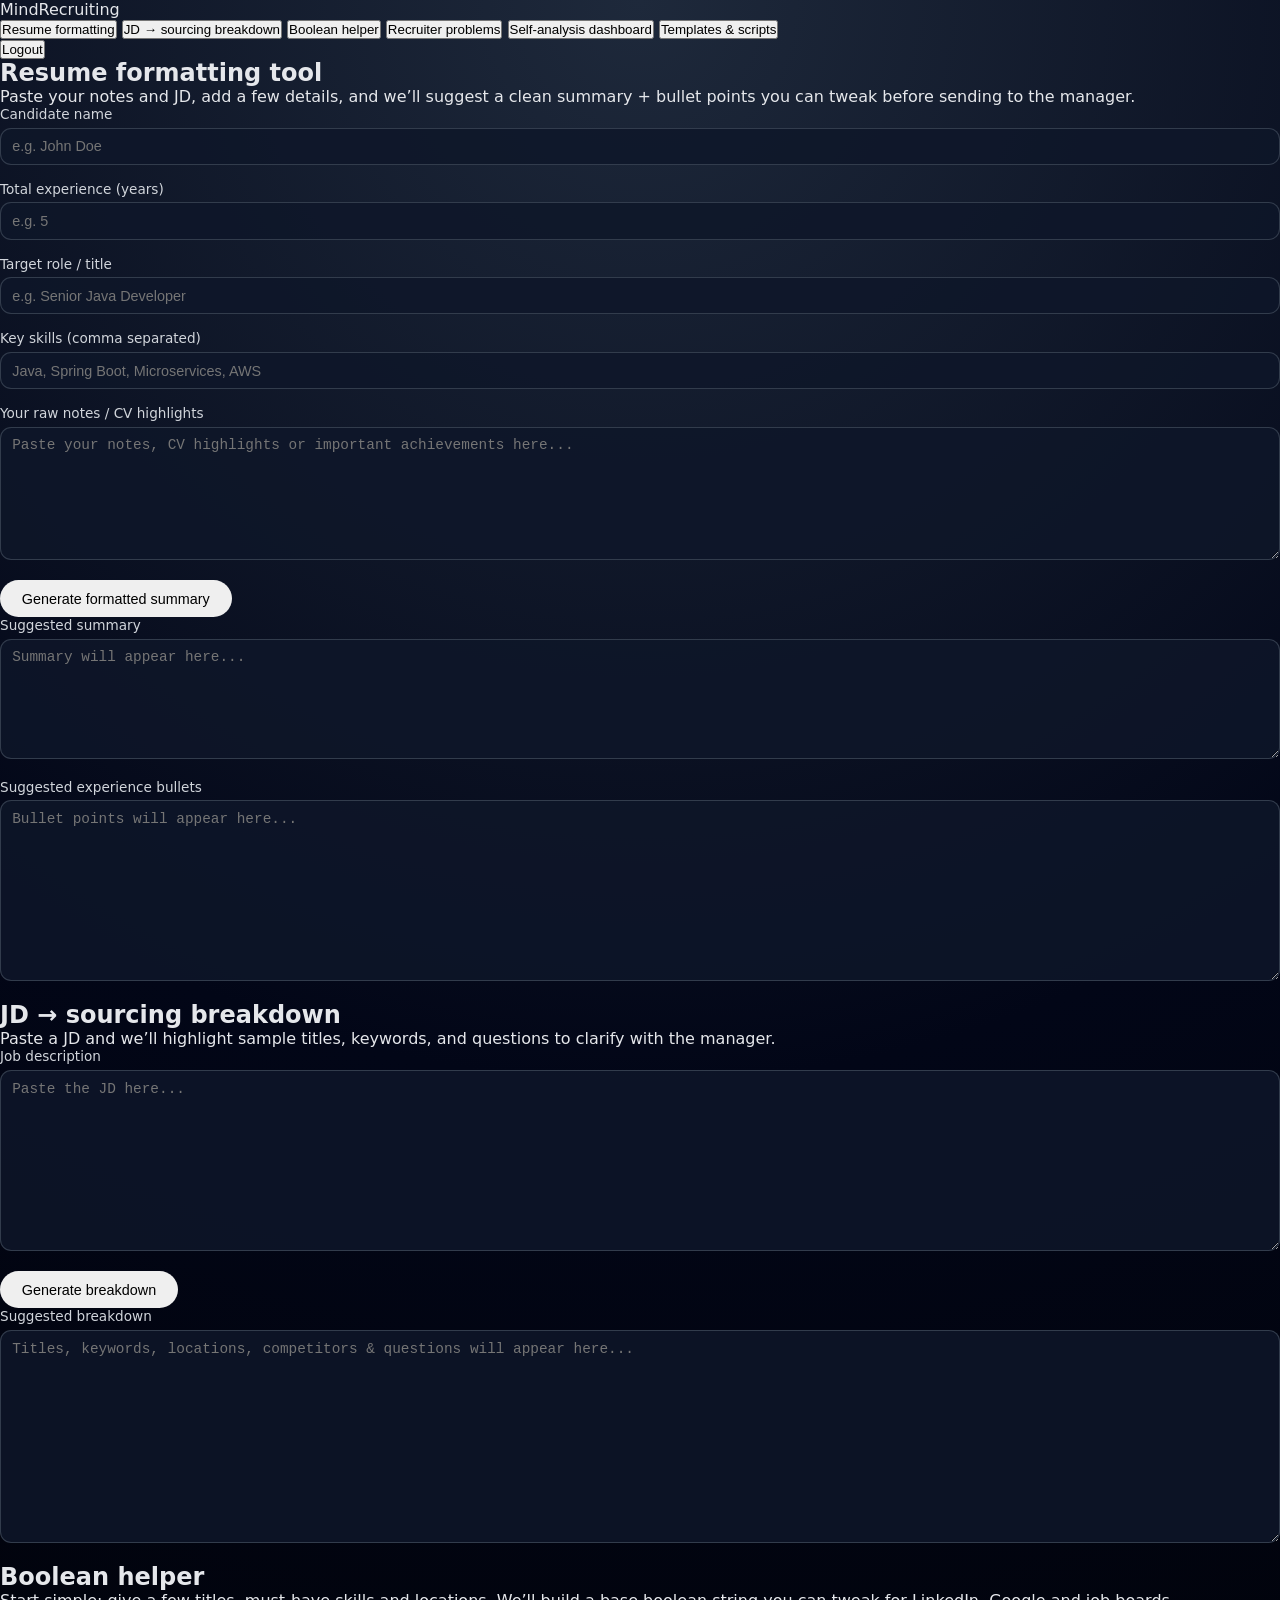
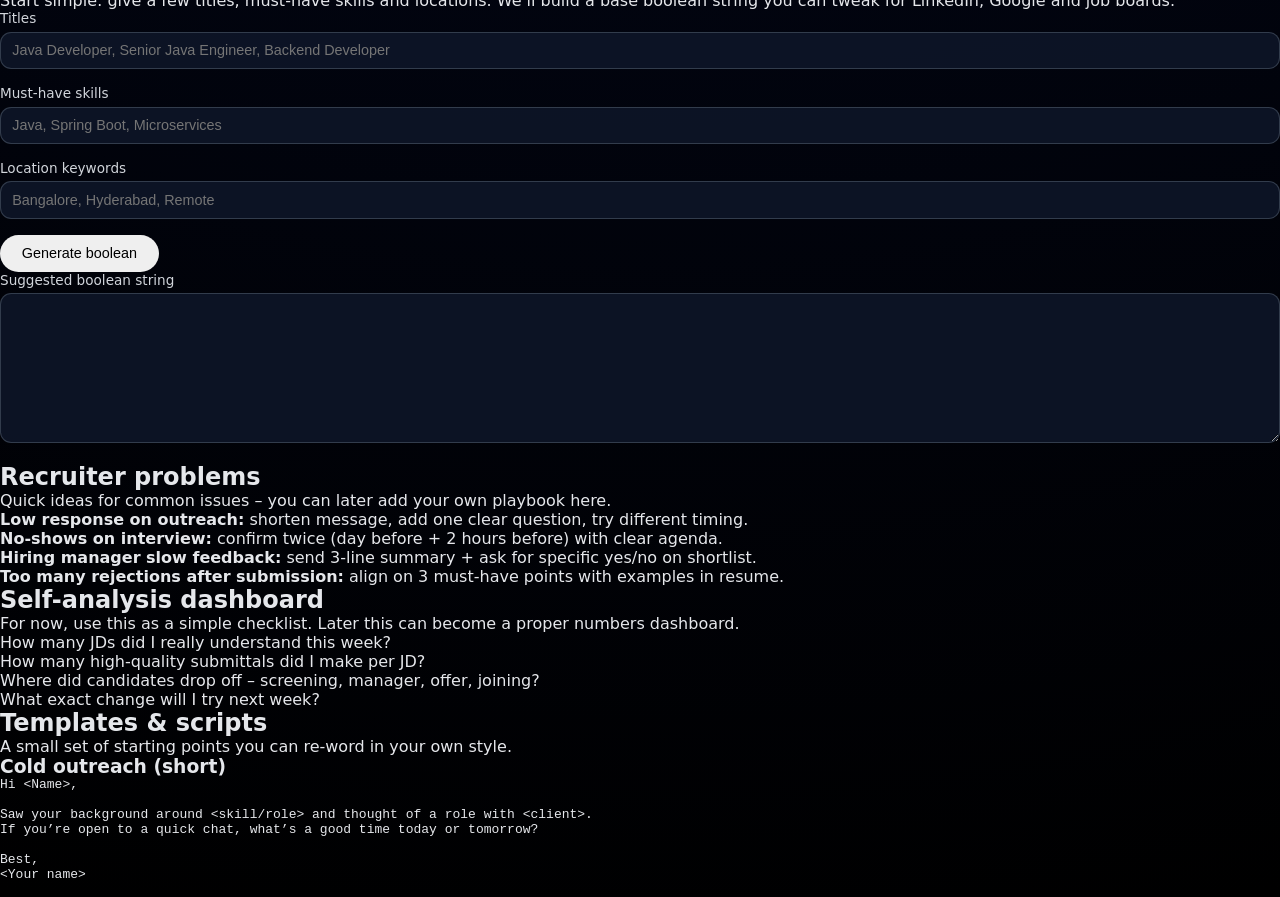
==== dashboard.html @ 0ee14d9c "Create dashboard.html" ====
<!DOCTYPE html>
<html lang="en">
<head>
  <meta charset="UTF-8" />
  <meta name="viewport" content="width=device-width, initial-scale=1.0" />
  <title>Dashboard – MindRecruiting</title>
  <link rel="stylesheet" href="style.css" />
</head>
<body class="page-light">
  <div class="layout">
    <!-- SIDEBAR -->
    <aside class="sidebar">
      <div class="sidebar-header">
        <div class="brand-small">MindRecruiting</div>
        <div class="user-email" id="sidebar-email"></div>
      </div>

      <nav class="sidebar-nav">
        <button class="sidebar-link active" data-panel="resume">Resume formatting</button>
        <button class="sidebar-link" data-panel="jd">JD → sourcing breakdown</button>
        <button class="sidebar-link" data-panel="boolean">Boolean helper</button>
        <button class="sidebar-link" data-panel="problems">Recruiter problems</button>
        <button class="sidebar-link" data-panel="self">Self-analysis dashboard</button>
        <button class="sidebar-link" data-panel="templates">Templates & scripts</button>
      </nav>

      <button class="btn-logout" onclick="logout()">Logout</button>
    </aside>

    <!-- MAIN CONTENT -->
    <main class="main-panel">
      <!-- RESUME PANEL -->
      <section class="panel active" id="panel-resume">
        <h1>Resume formatting tool</h1>
        <p class="panel-sub">
          Paste your notes and JD, add a few details, and we’ll suggest a clean summary
          + bullet points you can tweak before sending to the manager.
        </p>

        <div class="panel-grid">
          <div class="panel-column">
            <div class="field">
              <label for="res-candidate">Candidate name</label>
              <input type="text" id="res-candidate" placeholder="e.g. John Doe" />
            </div>

            <div class="field">
              <label for="res-experience">Total experience (years)</label>
              <input type="number" id="res-experience" placeholder="e.g. 5" min="0" />
            </div>

            <div class="field">
              <label for="res-role">Target role / title</label>
              <input type="text" id="res-role" placeholder="e.g. Senior Java Developer" />
            </div>

            <div class="field">
              <label for="res-skills">Key skills (comma separated)</label>
              <input type="text" id="res-skills" placeholder="Java, Spring Boot, Microservices, AWS" />
            </div>

            <div class="field">
              <label for="res-notes">Your raw notes / CV highlights</label>
              <textarea id="res-notes" rows="7"
                placeholder="Paste your notes, CV highlights or important achievements here..."></textarea>
            </div>

            <button class="btn btn-primary" onclick="generateResume()">Generate formatted summary</button>
          </div>

          <div class="panel-column">
            <div class="field">
              <label>Suggested summary</label>
              <textarea id="res-summary" rows="6" readonly
                placeholder="Summary will appear here..."></textarea>
            </div>

            <div class="field">
              <label>Suggested experience bullets</label>
              <textarea id="res-bullets" rows="10" readonly
                placeholder="Bullet points will appear here..."></textarea>
            </div>
          </div>
        </div>
      </section>

      <!-- JD PANEL -->
      <section class="panel" id="panel-jd">
        <h1>JD → sourcing breakdown</h1>
        <p class="panel-sub">
          Paste a JD and we’ll highlight sample titles, keywords, and questions to clarify with the manager.
        </p>

        <div class="panel-grid single">
          <div class="field">
            <label for="jd-input">Job description</label>
            <textarea id="jd-input" rows="10"
              placeholder="Paste the JD here..."></textarea>
          </div>
          <button class="btn btn-primary" onclick="generateJDBreakdown()">Generate breakdown</button>

          <div class="field">
            <label>Suggested breakdown</label>
            <textarea id="jd-output" rows="12" readonly
              placeholder="Titles, keywords, locations, competitors & questions will appear here..."></textarea>
          </div>
        </div>
      </section>

      <!-- BOOLEAN PANEL -->
      <section class="panel" id="panel-boolean">
        <h1>Boolean helper</h1>
        <p class="panel-sub">
          Start simple: give a few titles, must-have skills and locations. We’ll build a base boolean string
          you can tweak for LinkedIn, Google and job boards.
        </p>

        <div class="panel-grid single">
          <div class="field">
            <label for="bool-titles">Titles</label>
            <input id="bool-titles" placeholder="Java Developer, Senior Java Engineer, Backend Developer" />
          </div>
          <div class="field">
            <label for="bool-skills">Must-have skills</label>
            <input id="bool-skills" placeholder="Java, Spring Boot, Microservices" />
          </div>
          <div class="field">
            <label for="bool-location">Location keywords</label>
            <input id="bool-location" placeholder="Bangalore, Hyderabad, Remote" />
          </div>

          <button class="btn btn-primary" onclick="generateBoolean()">Generate boolean</button>

          <div class="field">
            <label>Suggested boolean string</label>
            <textarea id="bool-output" rows="8" readonly></textarea>
          </div>
        </div>
      </section>

      <!-- PROBLEMS PANEL -->
      <section class="panel" id="panel-problems">
        <h1>Recruiter problems</h1>
        <p class="panel-sub">
          Quick ideas for common issues – you can later add your own playbook here.
        </p>
        <ul class="problem-list">
          <li><strong>Low response on outreach:</strong> shorten message, add one clear question, try different timing.</li>
          <li><strong>No-shows on interview:</strong> confirm twice (day before + 2 hours before) with clear agenda.</li>
          <li><strong>Hiring manager slow feedback:</strong> send 3-line summary + ask for specific yes/no on shortlist.</li>
          <li><strong>Too many rejections after submission:</strong> align on 3 must-have points with examples in resume.</li>
        </ul>
      </section>

      <!-- SELF PANEL -->
      <section class="panel" id="panel-self">
        <h1>Self-analysis dashboard</h1>
        <p class="panel-sub">
          For now, use this as a simple checklist. Later this can become a proper numbers dashboard.
        </p>
        <ul class="checklist">
          <li>How many JDs did I really understand this week?</li>
          <li>How many high-quality submittals did I make per JD?</li>
          <li>Where did candidates drop off – screening, manager, offer, joining?</li>
          <li>What exact change will I try next week?</li>
        </ul>
      </section>

      <!-- TEMPLATES PANEL -->
      <section class="panel" id="panel-templates">
        <h1>Templates & scripts</h1>
        <p class="panel-sub">
          A small set of starting points you can re-word in your own style.
        </p>
        <div class="template-block">
          <h3>Cold outreach (short)</h3>
          <pre>
Hi &lt;Name&gt;,

Saw your background around &lt;skill/role&gt; and thought of a role with &lt;client&gt;.
If you’re open to a quick chat, what’s a good time today or tomorrow?

Best,
&lt;Your name&gt;
          </pre>
        </div>
      </section>
    </main>
  </div>

  <script src="script.js"></script>
</body>
</html>
---- style.css ----
* {
  margin: 0;
  padding: 0;
  box-sizing: border-box;
}

:root {
  --bg-dark: #020617;
  --primary: #38bdf8;
  --text-main: #e5e7eb;
  --text-soft: #9ca3af;
  --error: #f97373;
  --success: #4ade80;
  --shadow-soft: 0 22px 60px rgba(15, 23, 42, 0.8);
  --radius-lg: 1.25rem;
  --radius-xl: 1.75rem;
  --radius-pill: 999px;
  --transition-fast: 0.2s ease;
}

body {
  font-family: system-ui, -apple-system, BlinkMacSystemFont, "Segoe UI", sans-serif;
  color: var(--text-main);
  background: radial-gradient(circle at top, #1e293b 0, #020617 42%, #000 100%);
  min-height: 100vh;
}

/* NAVBAR */

.navbar {
  position: sticky;
  top: 0;
  z-index: 40;
  backdrop-filter: blur(16px);
  background: linear-gradient(to bottom, rgba(15, 23, 42, 0.9), rgba(15, 23, 42, 0.4));
  border-bottom: 1px solid rgba(31, 41, 55, 0.8);
}

.nav-inner {
  max-width: 1120px;
  margin: 0 auto;
  padding: 0.75rem 1.25rem;
  display: flex;
  align-items: center;
  justify-content: space-between;
}

.logo {
  font-weight: 700;
  letter-spacing: 0.06em;
  text-transform: uppercase;
  font-size: 0.9rem;
  color: #f9fafb;
}

.nav-links {
  display: flex;
  align-items: center;
  gap: 1.4rem;
  font-size: 0.9rem;
}

.nav-links a {
  color: var(--text-soft);
  text-decoration: none;
  position: relative;
}

.nav-links a::after {
  content: "";
  position: absolute;
  left: 0;
  bottom: -0.25rem;
  width: 0;
  height: 2px;
  border-radius: 999px;
  background: var(--primary);
  transition: width var(--transition-fast);
}

.nav-links a:hover {
  color: #e5e7eb;
}

.nav-links a:hover::after {
  width: 100%;
}

.nav-actions .nav-btn {
  font-size: 0.85rem;
}

/* HERO */

.hero {
  position: relative;
  min-height: 88vh;
  display: flex;
  align-items: center;
  padding: 2.5rem 1.25rem 3.5rem;
}

.hero-overlay {
  position: absolute;
  inset: 0;
  background:
    radial-gradient(circle at top left, rgba(56, 189, 248, 0.15), transparent 55%),
    radial-gradient(circle at top right, rgba(129, 140, 248, 0.12), transparent 55%),
    radial-gradient(circle at bottom, rgba(15, 23, 42, 0.9), #020617 80%);
  z-index: -2;
}

.hero-inner {
  max-width: 1120px;
  margin: 0 auto;
  display: grid;
  grid-template-columns: minmax(0, 1.35fr) minmax(0, 1fr);
  gap: 2.25rem;
  align-items: center;
}

.hero-text h1 {
  font-size: clamp(2rem, 4vw, 2.9rem);
  line-height: 1.12;
  margin-bottom: 1rem;
  color: #f9fafb;
}

.hero-sub {
  font-size: 1rem;
  color: var(--text-soft);
  max-width: 520px;
}

.hero-actions {
  margin-top: 1.8rem;
  display: flex;
  flex-wrap: wrap;
  gap: 0.85rem;
}

.hero-note {
  margin-top: 0.9rem;
  font-size: 0.9rem;
  color: #6b7280;
}

/* HERO CARD */

.hero-card {
  background: radial-gradient(circle at top left, rgba(56, 189, 248, 0.34), transparent 55%),
              radial-gradient(circle at bottom right, rgba(15, 23, 42, 0.9), #020617 70%);
  border-radius: var(--radius-xl);
  padding: 1.8rem 1.7rem 1.6rem;
  box-shadow: var(--shadow-soft);
  border: 1px solid rgba(148, 163, 184, 0.35);
  max-width: 420px;
  margin-left: auto;
}

.hero-card h2 {
  font-size: 1.2rem;
  margin-bottom: 0.35rem;
}

.hero-card-sub {
  font-size: 0.9rem;
  color: #e5e7eb;
  opacity: 0.8;
  margin-bottom: 1rem;
}

/* BUTTONS */

.btn {
  display: inline-flex;
  align-items: center;
  justify-content: center;
  padding: 0.6rem 1.3rem;
  border-radius: var(--radius-pill);
  border: 1px solid transparent;
  font-size: 0.9rem;
  font-weight: 500;
  cursor: pointer;
  text-decoration: none;
  transition: background var(--transition-fast), color var(--transition-fast), transform 0.08s ease, box-shadow 0.08s ease, border-color var(--transition-fast);
}

.btn.primary {
  background: var(--primary);
  color: #020617;
  box-shadow: 0 12px 30px rgba(56, 189, 248, 0.3);
}

.btn.primary:hover {
  background: #0ea5e9;
  transform: translateY(-1px);
  box-shadow: 0 18px 40px rgba(56, 189, 248, 0.45);
}

.btn.secondary {
  background: transparent;
  border-color: rgba(148, 163, 184, 0.6);
  color: #e5e7eb;
}

.btn.secondary:hover {
  background: rgba(15, 23, 42, 0.85);
}

.btn.full {
  width: 100%;
}

/* SECTIONS */

.section {
  padding: 3.5rem 1.5rem;
  background: radial-gradient(circle at top, rgba(15, 23, 42, 0.9), #020617 65%);
  border-top: 1px solid rgba(31, 41, 55, 0.75);
}

.section.alt {
  background: radial-gradient(circle at bottom, rgba(15, 23, 42, 0.96), #020617 70%);
}

.section-inner {
  max-width: 1120px;
  margin: 0 auto;
}

.section-inner.narrow {
  max-width: 720px;
}

.section h2 {
  font-size: 1.6rem;
  margin-bottom: 0.6rem;
}

.section-sub {
  font-size: 0.95rem;
  color: var(--text-soft);
  max-width: 640px;
  margin-bottom: 1.6rem;
}

/* GRID */

.grid-2 {
  display: grid;
  grid-template-columns: repeat(2, minmax(0, 1fr));
}

.grid-3 {
  display: grid;
  grid-template-columns: repeat(3, minmax(0, 1fr));
}

.gap {
  gap: 1.2rem;
}

/* FIELDS */

.field {
  margin-bottom: 1rem;
}

.field label {
  display: block;
  font-size: 0.85rem;
  color: #d1d5db;
  margin-bottom: 0.35rem;
}

.field input,
.field textarea {
  width: 100%;
  padding: 0.6rem 0.7rem;
  border-radius: 0.7rem;
  border: 1px solid rgba(55, 65, 81, 0.9);
  background: rgba(15, 23, 42, 0.85);
  color: #f9fafb;
  font-size: 0.9rem;
}

.field textarea {
  resize: vertical;
  min-height: 120px;
}

.field input:focus,
.field textarea:focus {
  outline: none;
  border-color: var(--primary);
  box-shadow: 0 0 0 1px rgba(56, 189, 248, 0.5);
}

.phone-input {
  display: flex;
  align-items: center;
  border-radius: 0.7rem;
  border: 1px solid rgba(55, 65, 81, 0.9);
  background: rgba(15, 23, 42, 0.85);
  overflow: hidden;
}

.phone-input .prefix {
  padding: 0.6rem 0.8rem;
  font-size: 0.85rem;
  color: var(--text-soft);
  border-right: 1px solid rgba(55, 65, 81, 0.9);
}

.phone-input input {
  border: none;
  border-radius: 0;
  background: transparent;
}

.optional {
  color: var(--text-soft);
  font-weight: 400;
  font-size: 0.75rem;
}

/* CARDS & TOOLS */

.card {
  background: rgba(15, 23, 42, 0.96);
  border-radius: var(--radius-lg);
  padding: 1.4rem 1.35rem 1.3rem;
  border: 1px solid rgba(31, 41, 55, 0.95);
  box-shadow: 0 14px 38px rgba(15, 23, 42, 0.7);
}

.card h3 {
  font-size: 1.05rem;
  margin-bottom: 0.35rem;
}

.card p {
  font-size: 0.9rem;
  color: var(--text-soft);
}

.tools-grid {
  margin-top: 1.4rem;
  margin-bottom: 0.75rem;
}

.tool-card {
  position: relative;
  overflow: hidden;
}

.tool-card::before {
  content: "";
  position: absolute;
  inset: 0;
  background: radial-gradient(circle at top, rgba(56, 189, 248, 0.1), transparent 55%);
  opacity: 0;
  transition: opacity var(--transition-fast);
}

.tool-card:hover::before {
  opacity: 1;
}

.tool-card:hover {
  border-color: rgba(56, 189, 248, 0.6);
}

.tools-lock-note {
  font-size: 0.9rem;
  color: var(--text-soft);
}

/* AUTH SECTIONS */

.auth-section {
  border-top: 1px solid rgba(31, 41, 55, 0.85);
}

.auth-section.alt {
  background: radial-gradient(circle at top, rgba(56, 189, 248, 0.05), #020617 70%);
}

.form-helper {
  font-size: 0.85rem;
  color: var(--text-soft);
  margin-top: 0.4rem;
}

.form-helper a {
  color: var(--primary);
  text-decoration: none;
}

.form-helper a:hover {
  text-decoration: underline;
}

.form-error {
  margin-top: 0.4rem;
  font-size: 0.85rem;
  color: var(--error);
}

.form-success {
  margin-top: 0.4rem;
  font-size: 0.85rem;
  color: var(--success);
}

/* CONTACT */

.contact .field textarea {
  min-height: 140px;
}

/* FOOTER */

.footer {
  border-top: 1px solid rgba(31, 41, 55, 0.85);
  padding: 1.2rem 1.5rem 1.5rem;
  text-align: center;
  font-size: 0.82rem;
  color: #6b7280;
  background: radial-gradient(circle at top, rgba(15, 23, 42, 0.9), #020617 70%);
}

/* RESPONSIVE */

@media (max-width: 900px) {
  .hero-inner {
    grid-template-columns: minmax(0, 1fr);
  }

  .hero-card {
    margin: 0;
    max-width: 100%;
  }
}

@media (max-width: 768px) {
  .nav-inner {
    flex-direction: column;
    align-items: flex-start;
    gap: 0.6rem;
  }

  .nav-links {
    gap: 0.9rem;
    font-size: 0.85rem;
  }

  .hero {
    padding-top: 2.2rem;
  }

  .section {
    padding: 2.8rem 1.25rem;
  }

  .grid-2,
  .grid-3 {
    grid-template-columns: 1fr;
  }
}
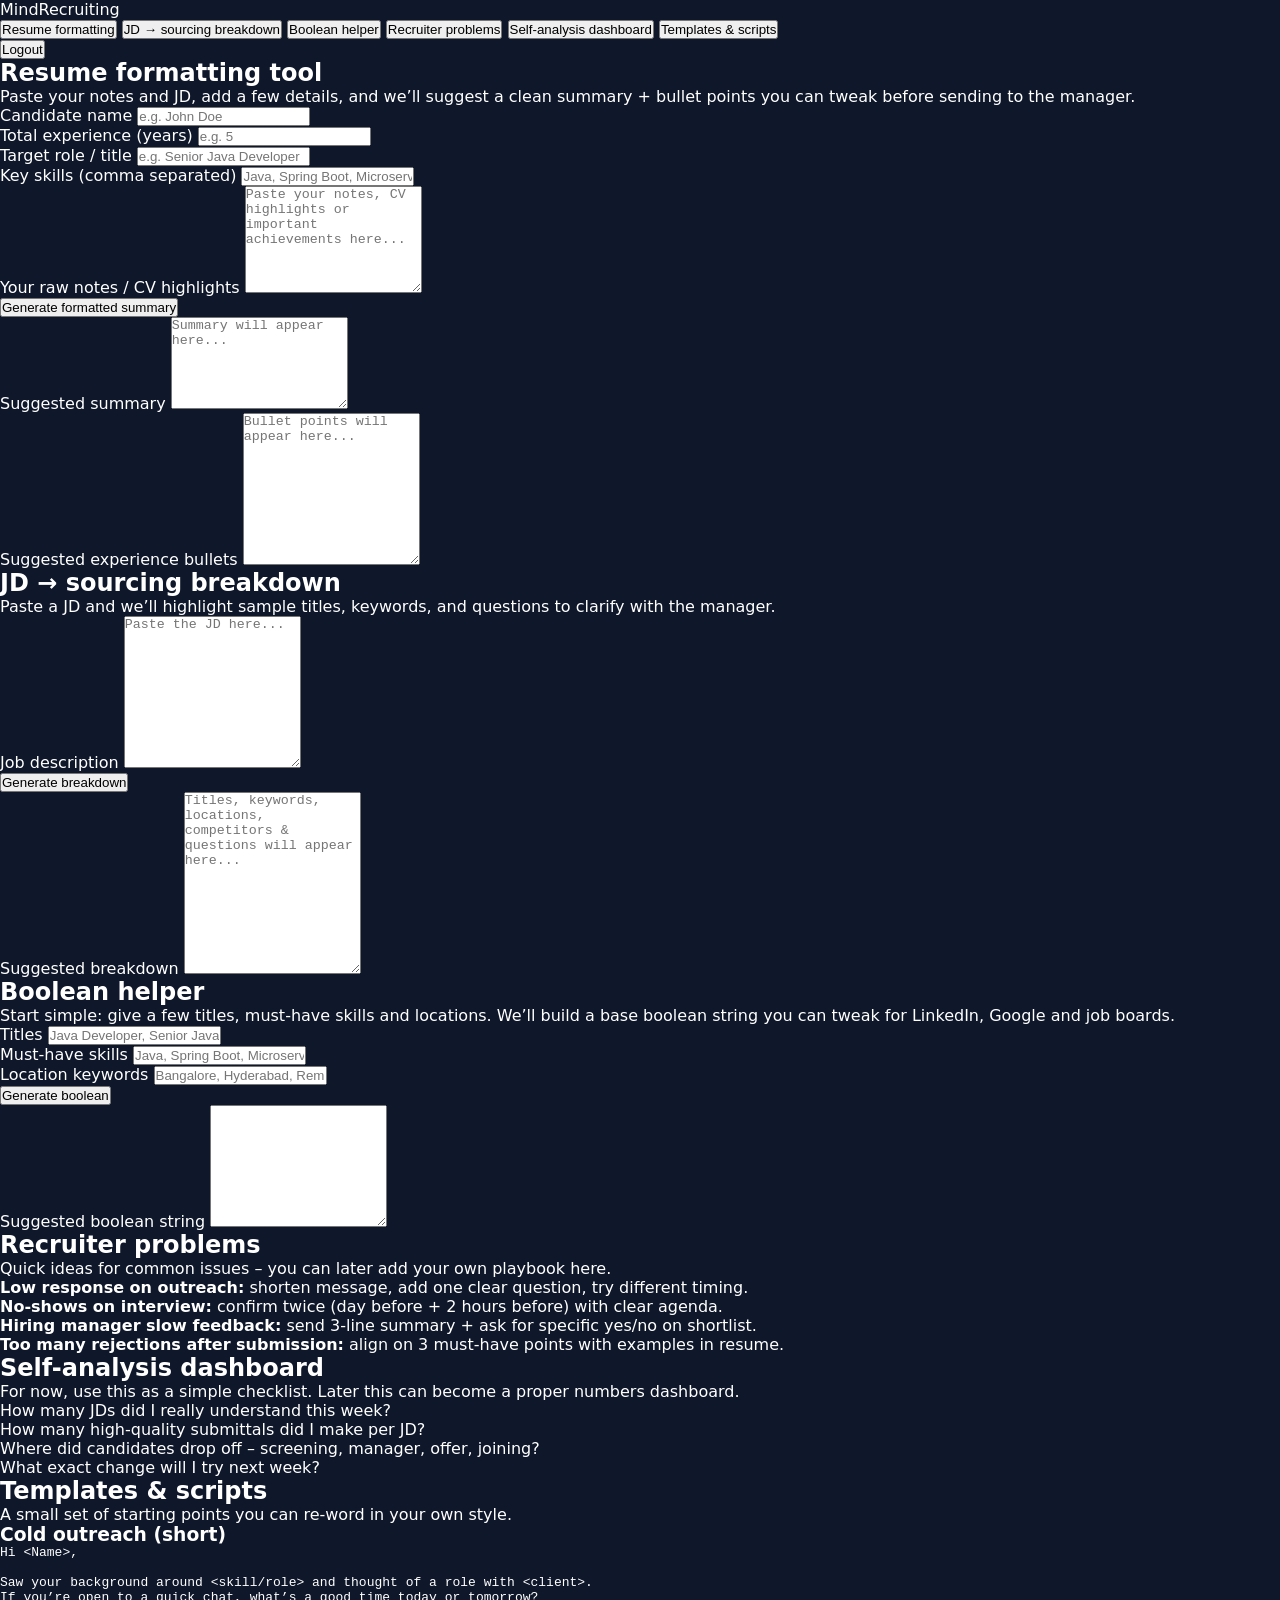
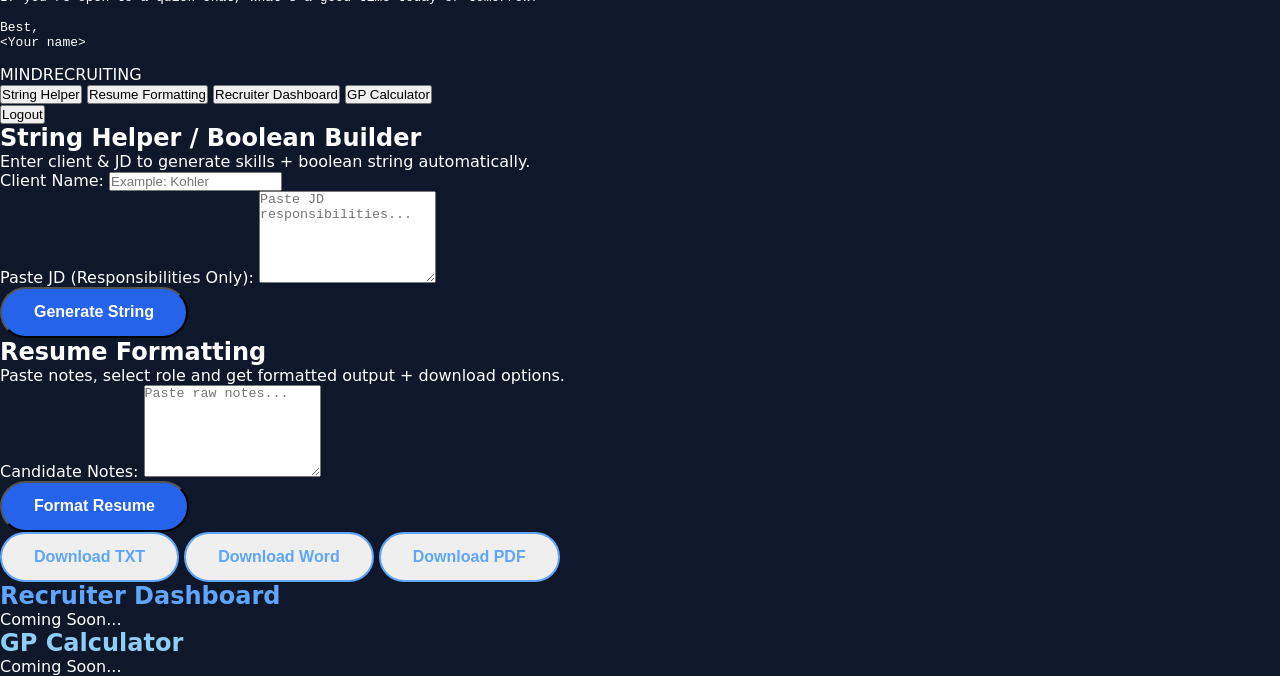
==== commit 6c22b643: "Update dashboard.html" ====
--- a/dashboard.html
+++ b/dashboard.html
@@ -191,3 +191,92 @@
   <script src="script.js"></script>
 </body>
 </html>
+<!DOCTYPE html>
+<html lang="en">
+<head>
+<meta charset="UTF-8" />
+<meta name="viewport" content="width=device-width, initial-scale=1.0" />
+<title>Dashboard – MindRecruiting</title>
+<link rel="stylesheet" href="style.css" />
+</head>
+
+<body class="page-dark">
+
+<div class="layout">
+
+  <!-- SIDEBAR -->
+  <aside class="sidebar-premium">
+    <div class="sidebar-title">MINDRECRUITING</div>
+
+    <nav class="sidebar-nav">
+      <button class="nav-btn active" data-target="bool">String Helper</button>
+      <button class="nav-btn" data-target="resume">Resume Formatting</button>
+      <button class="nav-btn" data-target="dashboard">Recruiter Dashboard</button>
+      <button class="nav-btn" data-target="gp">GP Calculator</button>
+    </nav>
+
+    <button class="logout-btn" onclick="logoutUser()">Logout</button>
+  </aside>
+
+  <!-- MAIN CONTENT AREA -->
+  <main class="main-panel">
+
+    <!-- BOOLEAN HELPER -->
+    <section id="bool" class="panel active glass-card">
+      <h1>String Helper / Boolean Builder</h1>
+      <p class="subtext">Enter client & JD to generate skills + boolean string automatically.</p>
+
+      <div class="form-block">
+        <label>Client Name:</label>
+        <input type="text" id="bool-client" placeholder="Example: Kohler">
+      </div>
+
+      <div class="form-block">
+        <label>Paste JD (Responsibilities Only):</label>
+        <textarea id="bool-jd" rows="6" placeholder="Paste JD responsibilities..."></textarea>
+      </div>
+
+      <button class="btn-primary-lg" onclick="generateBoolean()">Generate String</button>
+
+      <div id="bool-output" class="output-box"></div>
+    </section>
+
+    <!-- RESUME FORMATTING -->
+    <section id="resume" class="panel glass-card">
+      <h1>Resume Formatting</h1>
+      <p class="subtext">Paste notes, select role and get formatted output + download options.</p>
+
+      <div class="form-block">
+        <label>Candidate Notes:</label>
+        <textarea id="res-notes" rows="6" placeholder="Paste raw notes..."></textarea>
+      </div>
+
+      <button class="btn-primary-lg" onclick="formatResume()">Format Resume</button>
+
+      <div id="resume-output" class="output-box"></div>
+
+      <div class="download-box">
+        <button class="btn-outline-lg" onclick="downloadTXT()">Download TXT</button>
+        <button class="btn-outline-lg" onclick="downloadDOCX()">Download Word</button>
+        <button class="btn-outline-lg" onclick="downloadPDF()">Download PDF</button>
+      </div>
+    </section>
+
+    <!-- RECRUITER DASHBOARD -->
+    <section id="dashboard" class="panel glass-card center-box">
+      <h1 style="color:#60a5fa;">Recruiter Dashboard</h1>
+      <p class="coming-blink">Coming Soon...</p>
+    </section>
+
+    <!-- GP CALCULATOR -->
+    <section id="gp" class="panel glass-card center-box">
+      <h1 style="color:#90cdf4;">GP Calculator</h1>
+      <p class="coming-blink">Coming Soon...</p>
+    </section>
+
+  </main>
+</div>
+
+<script src="script.js"></script>
+</body>
+</html>
--- a/style.css
+++ b/style.css
@@ -1,471 +1,187 @@
+/* RESET */
 * {
   margin: 0;
   padding: 0;
   box-sizing: border-box;
 }
 
-:root {
-  --bg-dark: #020617;
-  --primary: #38bdf8;
-  --text-main: #e5e7eb;
-  --text-soft: #9ca3af;
-  --error: #f97373;
-  --success: #4ade80;
-  --shadow-soft: 0 22px 60px rgba(15, 23, 42, 0.8);
-  --radius-lg: 1.25rem;
-  --radius-xl: 1.75rem;
-  --radius-pill: 999px;
-  --transition-fast: 0.2s ease;
-}
-
-body {
+body, html {
   font-family: system-ui, -apple-system, BlinkMacSystemFont, "Segoe UI", sans-serif;
-  color: var(--text-main);
-  background: radial-gradient(circle at top, #1e293b 0, #020617 42%, #000 100%);
-  min-height: 100vh;
+  background: #0f172a;
+  color: #ffffff;
+  overflow-x: hidden;
 }
 
 /* NAVBAR */
-
-.navbar {
-  position: sticky;
+.nav-ai {
+  width: 100%;
+  padding: 1.2rem 0;
+  background: rgba(15, 23, 42, 0.7);
+  border-bottom: 1px solid rgba(255, 255, 255, 0.08);
+  backdrop-filter: blur(14px);
+  position: fixed;
   top: 0;
-  z-index: 40;
-  backdrop-filter: blur(16px);
-  background: linear-gradient(to bottom, rgba(15, 23, 42, 0.9), rgba(15, 23, 42, 0.4));
-  border-bottom: 1px solid rgba(31, 41, 55, 0.8);
+  z-index: 50;
 }
 
-.nav-inner {
-  max-width: 1120px;
+.nav-inner-ai {
+  max-width: 1150px;
   margin: 0 auto;
-  padding: 0.75rem 1.25rem;
+  padding: 0 1.5rem;
   display: flex;
+  justify-content: space-between;
   align-items: center;
-  justify-content: space-between;
 }
 
-.logo {
+.brand-ai {
+  font-size: 1rem;
   font-weight: 700;
-  letter-spacing: 0.06em;
+  letter-spacing: 0.12em;
   text-transform: uppercase;
-  font-size: 0.9rem;
-  color: #f9fafb;
+  color: #ffffff;
 }
 
-.nav-links {
+.nav-links-ai {
   display: flex;
-  align-items: center;
-  gap: 1.4rem;
-  font-size: 0.9rem;
+  gap: 1.8rem;
 }
 
-.nav-links a {
-  color: var(--text-soft);
+.nav-links-ai a {
+  color: #cbd5e1;
   text-decoration: none;
-  position: relative;
+  font-size: 0.95rem;
 }
 
-.nav-links a::after {
-  content: "";
-  position: absolute;
-  left: 0;
-  bottom: -0.25rem;
-  width: 0;
-  height: 2px;
-  border-radius: 999px;
-  background: var(--primary);
-  transition: width var(--transition-fast);
+.nav-links-ai a:hover {
+  color: #ffffff;
 }
 
-.nav-links a:hover {
-  color: #e5e7eb;
-}
-
-.nav-links a:hover::after {
-  width: 100%;
-}
-
-.nav-actions .nav-btn {
+.nav-actions-ai .small {
+  padding: 0.5rem 1.1rem;
   font-size: 0.85rem;
 }
 
-/* HERO */
-
-.hero {
-  position: relative;
-  min-height: 88vh;
-  display: flex;
-  align-items: center;
-  padding: 2.5rem 1.25rem 3.5rem;
-}
-
-.hero-overlay {
-  position: absolute;
-  inset: 0;
-  background:
-    radial-gradient(circle at top left, rgba(56, 189, 248, 0.15), transparent 55%),
-    radial-gradient(circle at top right, rgba(129, 140, 248, 0.12), transparent 55%),
-    radial-gradient(circle at bottom, rgba(15, 23, 42, 0.9), #020617 80%);
-  z-index: -2;
-}
-
-.hero-inner {
-  max-width: 1120px;
-  margin: 0 auto;
-  display: grid;
-  grid-template-columns: minmax(0, 1.35fr) minmax(0, 1fr);
-  gap: 2.25rem;
+/* BUTTONS */
+.btn-ai {
+  padding: 0.9rem 1.9rem;
+  border-radius: 999px;
+  font-size: 1rem;
+  text-decoration: none;
+  cursor: pointer;
+  transition: 0.25s ease;
+  display: inline-flex;
   align-items: center;
 }
 
-.hero-text h1 {
-  font-size: clamp(2rem, 4vw, 2.9rem);
-  line-height: 1.12;
+.primary-ai {
+  background: #2563eb;
+  color: #ffffff;
+  box-shadow: 0 0 18px rgba(37, 99, 235, 0.6);
+}
+
+.primary-ai:hover {
+  background: #1e40af;
+  box-shadow: 0 0 25px rgba(37, 99, 235, 1);
+}
+
+.btn-primary-lg {
+  background: #2563eb;
+  padding: 0.9rem 2rem;
+  border-radius: 999px;
+  color: white;
+  font-size: 1rem;
+  text-decoration: none;
+  font-weight: 600;
+  margin-right: 1rem;
+}
+
+.btn-primary-lg:hover {
+  background: #1e40af;
+}
+
+.btn-outline-lg {
+  padding: 0.9rem 2rem;
+  border-radius: 999px;
+  border: 2px solid #60a5fa;
+  color: #60a5fa;
+  font-size: 1rem;
+  text-decoration: none;
+  font-weight: 600;
+}
+
+.btn-outline-lg:hover {
+  background: rgba(255, 255, 255, 0.15);
+}
+
+/* HERO SECTION */
+.hero {
+  display: flex;
+  justify-content: space-between;
+  align-items: center;
+  padding: 7rem 3rem 4rem;
+  max-width: 1200px;
+  margin: 0 auto;
+  min-height: 100vh;
+  background: radial-gradient(circle at top left, #0f172a, #020617 70%);
+}
+
+.hero-content {
+  max-width: 520px;
+  animation: fadeInLeft 1.2s ease-out;
+}
+
+.hero h1 {
+  font-size: 3.5rem;
+  line-height: 1.2;
+  font-weight: 700;
   margin-bottom: 1rem;
-  color: #f9fafb;
+  text-shadow: 0 0 25px rgba(0, 123, 255, 0.4);
 }
 
 .hero-sub {
-  font-size: 1rem;
-  color: var(--text-soft);
-  max-width: 520px;
+  font-size: 1.15rem;
+  color: #d1d5db;
+  margin-bottom: 1.2rem;
 }
 
-.hero-actions {
-  margin-top: 1.8rem;
-  display: flex;
-  flex-wrap: wrap;
-  gap: 0.85rem;
+.hero-tagline {
+  font-size: 1.2rem;
+  color: #60a5fa;
+  font-weight: 600;
+  margin-bottom: 2rem;
 }
 
-.hero-note {
-  margin-top: 0.9rem;
-  font-size: 0.9rem;
-  color: #6b7280;
+/* HERO IMAGE */
+.hero-image img {
+  width: 450px;
+  border-radius: 1rem;
+  object-fit: cover;
+  animation: float 5s ease-in-out infinite;
+  box-shadow: 0 25px 50px rgba(0, 0, 0, 0.45);
 }
 
-/* HERO CARD */
-
-.hero-card {
-  background: radial-gradient(circle at top left, rgba(56, 189, 248, 0.34), transparent 55%),
-              radial-gradient(circle at bottom right, rgba(15, 23, 42, 0.9), #020617 70%);
-  border-radius: var(--radius-xl);
-  padding: 1.8rem 1.7rem 1.6rem;
-  box-shadow: var(--shadow-soft);
-  border: 1px solid rgba(148, 163, 184, 0.35);
-  max-width: 420px;
-  margin-left: auto;
+/* FLOAT EFFECT */
+@keyframes float {
+  0% { transform: translateY(0px); }
+  50% { transform: translateY(-14px); }
+  100% { transform: translateY(0px); }
 }
 
-.hero-card h2 {
-  font-size: 1.2rem;
-  margin-bottom: 0.35rem;
-}
-
-.hero-card-sub {
-  font-size: 0.9rem;
-  color: #e5e7eb;
-  opacity: 0.8;
-  margin-bottom: 1rem;
-}
-
-/* BUTTONS */
-
-.btn {
-  display: inline-flex;
-  align-items: center;
-  justify-content: center;
-  padding: 0.6rem 1.3rem;
-  border-radius: var(--radius-pill);
-  border: 1px solid transparent;
-  font-size: 0.9rem;
-  font-weight: 500;
-  cursor: pointer;
-  text-decoration: none;
-  transition: background var(--transition-fast), color var(--transition-fast), transform 0.08s ease, box-shadow 0.08s ease, border-color var(--transition-fast);
-}
-
-.btn.primary {
-  background: var(--primary);
-  color: #020617;
-  box-shadow: 0 12px 30px rgba(56, 189, 248, 0.3);
-}
-
-.btn.primary:hover {
-  background: #0ea5e9;
-  transform: translateY(-1px);
-  box-shadow: 0 18px 40px rgba(56, 189, 248, 0.45);
-}
-
-.btn.secondary {
-  background: transparent;
-  border-color: rgba(148, 163, 184, 0.6);
-  color: #e5e7eb;
-}
-
-.btn.secondary:hover {
-  background: rgba(15, 23, 42, 0.85);
-}
-
-.btn.full {
-  width: 100%;
-}
-
-/* SECTIONS */
-
-.section {
-  padding: 3.5rem 1.5rem;
-  background: radial-gradient(circle at top, rgba(15, 23, 42, 0.9), #020617 65%);
-  border-top: 1px solid rgba(31, 41, 55, 0.75);
-}
-
-.section.alt {
-  background: radial-gradient(circle at bottom, rgba(15, 23, 42, 0.96), #020617 70%);
-}
-
-.section-inner {
-  max-width: 1120px;
-  margin: 0 auto;
-}
-
-.section-inner.narrow {
-  max-width: 720px;
-}
-
-.section h2 {
-  font-size: 1.6rem;
-  margin-bottom: 0.6rem;
-}
-
-.section-sub {
-  font-size: 0.95rem;
-  color: var(--text-soft);
-  max-width: 640px;
-  margin-bottom: 1.6rem;
-}
-
-/* GRID */
-
-.grid-2 {
-  display: grid;
-  grid-template-columns: repeat(2, minmax(0, 1fr));
-}
-
-.grid-3 {
-  display: grid;
-  grid-template-columns: repeat(3, minmax(0, 1fr));
-}
-
-.gap {
-  gap: 1.2rem;
-}
-
-/* FIELDS */
-
-.field {
-  margin-bottom: 1rem;
-}
-
-.field label {
-  display: block;
-  font-size: 0.85rem;
-  color: #d1d5db;
-  margin-bottom: 0.35rem;
-}
-
-.field input,
-.field textarea {
-  width: 100%;
-  padding: 0.6rem 0.7rem;
-  border-radius: 0.7rem;
-  border: 1px solid rgba(55, 65, 81, 0.9);
-  background: rgba(15, 23, 42, 0.85);
-  color: #f9fafb;
-  font-size: 0.9rem;
-}
-
-.field textarea {
-  resize: vertical;
-  min-height: 120px;
-}
-
-.field input:focus,
-.field textarea:focus {
-  outline: none;
-  border-color: var(--primary);
-  box-shadow: 0 0 0 1px rgba(56, 189, 248, 0.5);
-}
-
-.phone-input {
-  display: flex;
-  align-items: center;
-  border-radius: 0.7rem;
-  border: 1px solid rgba(55, 65, 81, 0.9);
-  background: rgba(15, 23, 42, 0.85);
-  overflow: hidden;
-}
-
-.phone-input .prefix {
-  padding: 0.6rem 0.8rem;
-  font-size: 0.85rem;
-  color: var(--text-soft);
-  border-right: 1px solid rgba(55, 65, 81, 0.9);
-}
-
-.phone-input input {
-  border: none;
-  border-radius: 0;
-  background: transparent;
-}
-
-.optional {
-  color: var(--text-soft);
-  font-weight: 400;
-  font-size: 0.75rem;
-}
-
-/* CARDS & TOOLS */
-
-.card {
-  background: rgba(15, 23, 42, 0.96);
-  border-radius: var(--radius-lg);
-  padding: 1.4rem 1.35rem 1.3rem;
-  border: 1px solid rgba(31, 41, 55, 0.95);
-  box-shadow: 0 14px 38px rgba(15, 23, 42, 0.7);
-}
-
-.card h3 {
-  font-size: 1.05rem;
-  margin-bottom: 0.35rem;
-}
-
-.card p {
-  font-size: 0.9rem;
-  color: var(--text-soft);
-}
-
-.tools-grid {
-  margin-top: 1.4rem;
-  margin-bottom: 0.75rem;
-}
-
-.tool-card {
-  position: relative;
-  overflow: hidden;
-}
-
-.tool-card::before {
-  content: "";
-  position: absolute;
-  inset: 0;
-  background: radial-gradient(circle at top, rgba(56, 189, 248, 0.1), transparent 55%);
-  opacity: 0;
-  transition: opacity var(--transition-fast);
-}
-
-.tool-card:hover::before {
-  opacity: 1;
-}
-
-.tool-card:hover {
-  border-color: rgba(56, 189, 248, 0.6);
-}
-
-.tools-lock-note {
-  font-size: 0.9rem;
-  color: var(--text-soft);
-}
-
-/* AUTH SECTIONS */
-
-.auth-section {
-  border-top: 1px solid rgba(31, 41, 55, 0.85);
-}
-
-.auth-section.alt {
-  background: radial-gradient(circle at top, rgba(56, 189, 248, 0.05), #020617 70%);
-}
-
-.form-helper {
-  font-size: 0.85rem;
-  color: var(--text-soft);
-  margin-top: 0.4rem;
-}
-
-.form-helper a {
-  color: var(--primary);
-  text-decoration: none;
-}
-
-.form-helper a:hover {
-  text-decoration: underline;
-}
-
-.form-error {
-  margin-top: 0.4rem;
-  font-size: 0.85rem;
-  color: var(--error);
-}
-
-.form-success {
-  margin-top: 0.4rem;
-  font-size: 0.85rem;
-  color: var(--success);
-}
-
-/* CONTACT */
-
-.contact .field textarea {
-  min-height: 140px;
-}
-
-/* FOOTER */
-
-.footer {
-  border-top: 1px solid rgba(31, 41, 55, 0.85);
-  padding: 1.2rem 1.5rem 1.5rem;
-  text-align: center;
-  font-size: 0.82rem;
-  color: #6b7280;
-  background: radial-gradient(circle at top, rgba(15, 23, 42, 0.9), #020617 70%);
+/* FADE IN EFFECT */
+@keyframes fadeInLeft {
+  from { opacity: 0; transform: translateX(-30px); }
+  to { opacity: 1; transform: translateX(0); }
 }
 
 /* RESPONSIVE */
-
 @media (max-width: 900px) {
-  .hero-inner {
-    grid-template-columns: minmax(0, 1fr);
+  .hero {
+    flex-direction: column;
+    text-align: center;
+    padding-top: 8rem;
   }
-
-  .hero-card {
-    margin: 0;
-    max-width: 100%;
+  .hero-image img {
+    margin-top: 2rem;
+    width: 300px;
   }
 }
-
-@media (max-width: 768px) {
-  .nav-inner {
-    flex-direction: column;
-    align-items: flex-start;
-    gap: 0.6rem;
-  }
-
-  .nav-links {
-    gap: 0.9rem;
-    font-size: 0.85rem;
-  }
-
-  .hero {
-    padding-top: 2.2rem;
-  }
-
-  .section {
-    padding: 2.8rem 1.25rem;
-  }
-
-  .grid-2,
-  .grid-3 {
-    grid-template-columns: 1fr;
-  }
-}
--- a/style.css
+++ b/style.css
@@ -1,471 +1,187 @@
+/* RESET */
 * {
   margin: 0;
   padding: 0;
   box-sizing: border-box;
 }
 
-:root {
-  --bg-dark: #020617;
-  --primary: #38bdf8;
-  --text-main: #e5e7eb;
-  --text-soft: #9ca3af;
-  --error: #f97373;
-  --success: #4ade80;
-  --shadow-soft: 0 22px 60px rgba(15, 23, 42, 0.8);
-  --radius-lg: 1.25rem;
-  --radius-xl: 1.75rem;
-  --radius-pill: 999px;
-  --transition-fast: 0.2s ease;
-}
-
-body {
+body, html {
   font-family: system-ui, -apple-system, BlinkMacSystemFont, "Segoe UI", sans-serif;
-  color: var(--text-main);
-  background: radial-gradient(circle at top, #1e293b 0, #020617 42%, #000 100%);
-  min-height: 100vh;
+  background: #0f172a;
+  color: #ffffff;
+  overflow-x: hidden;
 }
 
 /* NAVBAR */
-
-.navbar {
-  position: sticky;
+.nav-ai {
+  width: 100%;
+  padding: 1.2rem 0;
+  background: rgba(15, 23, 42, 0.7);
+  border-bottom: 1px solid rgba(255, 255, 255, 0.08);
+  backdrop-filter: blur(14px);
+  position: fixed;
   top: 0;
-  z-index: 40;
-  backdrop-filter: blur(16px);
-  background: linear-gradient(to bottom, rgba(15, 23, 42, 0.9), rgba(15, 23, 42, 0.4));
-  border-bottom: 1px solid rgba(31, 41, 55, 0.8);
+  z-index: 50;
 }
 
-.nav-inner {
-  max-width: 1120px;
+.nav-inner-ai {
+  max-width: 1150px;
   margin: 0 auto;
-  padding: 0.75rem 1.25rem;
+  padding: 0 1.5rem;
   display: flex;
+  justify-content: space-between;
   align-items: center;
-  justify-content: space-between;
 }
 
-.logo {
+.brand-ai {
+  font-size: 1rem;
   font-weight: 700;
-  letter-spacing: 0.06em;
+  letter-spacing: 0.12em;
   text-transform: uppercase;
-  font-size: 0.9rem;
-  color: #f9fafb;
+  color: #ffffff;
 }
 
-.nav-links {
+.nav-links-ai {
   display: flex;
-  align-items: center;
-  gap: 1.4rem;
-  font-size: 0.9rem;
+  gap: 1.8rem;
 }
 
-.nav-links a {
-  color: var(--text-soft);
+.nav-links-ai a {
+  color: #cbd5e1;
   text-decoration: none;
-  position: relative;
+  font-size: 0.95rem;
 }
 
-.nav-links a::after {
-  content: "";
-  position: absolute;
-  left: 0;
-  bottom: -0.25rem;
-  width: 0;
-  height: 2px;
-  border-radius: 999px;
-  background: var(--primary);
-  transition: width var(--transition-fast);
+.nav-links-ai a:hover {
+  color: #ffffff;
 }
 
-.nav-links a:hover {
-  color: #e5e7eb;
-}
-
-.nav-links a:hover::after {
-  width: 100%;
-}
-
-.nav-actions .nav-btn {
+.nav-actions-ai .small {
+  padding: 0.5rem 1.1rem;
   font-size: 0.85rem;
 }
 
-/* HERO */
-
-.hero {
-  position: relative;
-  min-height: 88vh;
-  display: flex;
-  align-items: center;
-  padding: 2.5rem 1.25rem 3.5rem;
-}
-
-.hero-overlay {
-  position: absolute;
-  inset: 0;
-  background:
-    radial-gradient(circle at top left, rgba(56, 189, 248, 0.15), transparent 55%),
-    radial-gradient(circle at top right, rgba(129, 140, 248, 0.12), transparent 55%),
-    radial-gradient(circle at bottom, rgba(15, 23, 42, 0.9), #020617 80%);
-  z-index: -2;
-}
-
-.hero-inner {
-  max-width: 1120px;
-  margin: 0 auto;
-  display: grid;
-  grid-template-columns: minmax(0, 1.35fr) minmax(0, 1fr);
-  gap: 2.25rem;
+/* BUTTONS */
+.btn-ai {
+  padding: 0.9rem 1.9rem;
+  border-radius: 999px;
+  font-size: 1rem;
+  text-decoration: none;
+  cursor: pointer;
+  transition: 0.25s ease;
+  display: inline-flex;
   align-items: center;
 }
 
-.hero-text h1 {
-  font-size: clamp(2rem, 4vw, 2.9rem);
-  line-height: 1.12;
+.primary-ai {
+  background: #2563eb;
+  color: #ffffff;
+  box-shadow: 0 0 18px rgba(37, 99, 235, 0.6);
+}
+
+.primary-ai:hover {
+  background: #1e40af;
+  box-shadow: 0 0 25px rgba(37, 99, 235, 1);
+}
+
+.btn-primary-lg {
+  background: #2563eb;
+  padding: 0.9rem 2rem;
+  border-radius: 999px;
+  color: white;
+  font-size: 1rem;
+  text-decoration: none;
+  font-weight: 600;
+  margin-right: 1rem;
+}
+
+.btn-primary-lg:hover {
+  background: #1e40af;
+}
+
+.btn-outline-lg {
+  padding: 0.9rem 2rem;
+  border-radius: 999px;
+  border: 2px solid #60a5fa;
+  color: #60a5fa;
+  font-size: 1rem;
+  text-decoration: none;
+  font-weight: 600;
+}
+
+.btn-outline-lg:hover {
+  background: rgba(255, 255, 255, 0.15);
+}
+
+/* HERO SECTION */
+.hero {
+  display: flex;
+  justify-content: space-between;
+  align-items: center;
+  padding: 7rem 3rem 4rem;
+  max-width: 1200px;
+  margin: 0 auto;
+  min-height: 100vh;
+  background: radial-gradient(circle at top left, #0f172a, #020617 70%);
+}
+
+.hero-content {
+  max-width: 520px;
+  animation: fadeInLeft 1.2s ease-out;
+}
+
+.hero h1 {
+  font-size: 3.5rem;
+  line-height: 1.2;
+  font-weight: 700;
   margin-bottom: 1rem;
-  color: #f9fafb;
+  text-shadow: 0 0 25px rgba(0, 123, 255, 0.4);
 }
 
 .hero-sub {
-  font-size: 1rem;
-  color: var(--text-soft);
-  max-width: 520px;
+  font-size: 1.15rem;
+  color: #d1d5db;
+  margin-bottom: 1.2rem;
 }
 
-.hero-actions {
-  margin-top: 1.8rem;
-  display: flex;
-  flex-wrap: wrap;
-  gap: 0.85rem;
+.hero-tagline {
+  font-size: 1.2rem;
+  color: #60a5fa;
+  font-weight: 600;
+  margin-bottom: 2rem;
 }
 
-.hero-note {
-  margin-top: 0.9rem;
-  font-size: 0.9rem;
-  color: #6b7280;
+/* HERO IMAGE */
+.hero-image img {
+  width: 450px;
+  border-radius: 1rem;
+  object-fit: cover;
+  animation: float 5s ease-in-out infinite;
+  box-shadow: 0 25px 50px rgba(0, 0, 0, 0.45);
 }
 
-/* HERO CARD */
-
-.hero-card {
-  background: radial-gradient(circle at top left, rgba(56, 189, 248, 0.34), transparent 55%),
-              radial-gradient(circle at bottom right, rgba(15, 23, 42, 0.9), #020617 70%);
-  border-radius: var(--radius-xl);
-  padding: 1.8rem 1.7rem 1.6rem;
-  box-shadow: var(--shadow-soft);
-  border: 1px solid rgba(148, 163, 184, 0.35);
-  max-width: 420px;
-  margin-left: auto;
+/* FLOAT EFFECT */
+@keyframes float {
+  0% { transform: translateY(0px); }
+  50% { transform: translateY(-14px); }
+  100% { transform: translateY(0px); }
 }
 
-.hero-card h2 {
-  font-size: 1.2rem;
-  margin-bottom: 0.35rem;
-}
-
-.hero-card-sub {
-  font-size: 0.9rem;
-  color: #e5e7eb;
-  opacity: 0.8;
-  margin-bottom: 1rem;
-}
-
-/* BUTTONS */
-
-.btn {
-  display: inline-flex;
-  align-items: center;
-  justify-content: center;
-  padding: 0.6rem 1.3rem;
-  border-radius: var(--radius-pill);
-  border: 1px solid transparent;
-  font-size: 0.9rem;
-  font-weight: 500;
-  cursor: pointer;
-  text-decoration: none;
-  transition: background var(--transition-fast), color var(--transition-fast), transform 0.08s ease, box-shadow 0.08s ease, border-color var(--transition-fast);
-}
-
-.btn.primary {
-  background: var(--primary);
-  color: #020617;
-  box-shadow: 0 12px 30px rgba(56, 189, 248, 0.3);
-}
-
-.btn.primary:hover {
-  background: #0ea5e9;
-  transform: translateY(-1px);
-  box-shadow: 0 18px 40px rgba(56, 189, 248, 0.45);
-}
-
-.btn.secondary {
-  background: transparent;
-  border-color: rgba(148, 163, 184, 0.6);
-  color: #e5e7eb;
-}
-
-.btn.secondary:hover {
-  background: rgba(15, 23, 42, 0.85);
-}
-
-.btn.full {
-  width: 100%;
-}
-
-/* SECTIONS */
-
-.section {
-  padding: 3.5rem 1.5rem;
-  background: radial-gradient(circle at top, rgba(15, 23, 42, 0.9), #020617 65%);
-  border-top: 1px solid rgba(31, 41, 55, 0.75);
-}
-
-.section.alt {
-  background: radial-gradient(circle at bottom, rgba(15, 23, 42, 0.96), #020617 70%);
-}
-
-.section-inner {
-  max-width: 1120px;
-  margin: 0 auto;
-}
-
-.section-inner.narrow {
-  max-width: 720px;
-}
-
-.section h2 {
-  font-size: 1.6rem;
-  margin-bottom: 0.6rem;
-}
-
-.section-sub {
-  font-size: 0.95rem;
-  color: var(--text-soft);
-  max-width: 640px;
-  margin-bottom: 1.6rem;
-}
-
-/* GRID */
-
-.grid-2 {
-  display: grid;
-  grid-template-columns: repeat(2, minmax(0, 1fr));
-}
-
-.grid-3 {
-  display: grid;
-  grid-template-columns: repeat(3, minmax(0, 1fr));
-}
-
-.gap {
-  gap: 1.2rem;
-}
-
-/* FIELDS */
-
-.field {
-  margin-bottom: 1rem;
-}
-
-.field label {
-  display: block;
-  font-size: 0.85rem;
-  color: #d1d5db;
-  margin-bottom: 0.35rem;
-}
-
-.field input,
-.field textarea {
-  width: 100%;
-  padding: 0.6rem 0.7rem;
-  border-radius: 0.7rem;
-  border: 1px solid rgba(55, 65, 81, 0.9);
-  background: rgba(15, 23, 42, 0.85);
-  color: #f9fafb;
-  font-size: 0.9rem;
-}
-
-.field textarea {
-  resize: vertical;
-  min-height: 120px;
-}
-
-.field input:focus,
-.field textarea:focus {
-  outline: none;
-  border-color: var(--primary);
-  box-shadow: 0 0 0 1px rgba(56, 189, 248, 0.5);
-}
-
-.phone-input {
-  display: flex;
-  align-items: center;
-  border-radius: 0.7rem;
-  border: 1px solid rgba(55, 65, 81, 0.9);
-  background: rgba(15, 23, 42, 0.85);
-  overflow: hidden;
-}
-
-.phone-input .prefix {
-  padding: 0.6rem 0.8rem;
-  font-size: 0.85rem;
-  color: var(--text-soft);
-  border-right: 1px solid rgba(55, 65, 81, 0.9);
-}
-
-.phone-input input {
-  border: none;
-  border-radius: 0;
-  background: transparent;
-}
-
-.optional {
-  color: var(--text-soft);
-  font-weight: 400;
-  font-size: 0.75rem;
-}
-
-/* CARDS & TOOLS */
-
-.card {
-  background: rgba(15, 23, 42, 0.96);
-  border-radius: var(--radius-lg);
-  padding: 1.4rem 1.35rem 1.3rem;
-  border: 1px solid rgba(31, 41, 55, 0.95);
-  box-shadow: 0 14px 38px rgba(15, 23, 42, 0.7);
-}
-
-.card h3 {
-  font-size: 1.05rem;
-  margin-bottom: 0.35rem;
-}
-
-.card p {
-  font-size: 0.9rem;
-  color: var(--text-soft);
-}
-
-.tools-grid {
-  margin-top: 1.4rem;
-  margin-bottom: 0.75rem;
-}
-
-.tool-card {
-  position: relative;
-  overflow: hidden;
-}
-
-.tool-card::before {
-  content: "";
-  position: absolute;
-  inset: 0;
-  background: radial-gradient(circle at top, rgba(56, 189, 248, 0.1), transparent 55%);
-  opacity: 0;
-  transition: opacity var(--transition-fast);
-}
-
-.tool-card:hover::before {
-  opacity: 1;
-}
-
-.tool-card:hover {
-  border-color: rgba(56, 189, 248, 0.6);
-}
-
-.tools-lock-note {
-  font-size: 0.9rem;
-  color: var(--text-soft);
-}
-
-/* AUTH SECTIONS */
-
-.auth-section {
-  border-top: 1px solid rgba(31, 41, 55, 0.85);
-}
-
-.auth-section.alt {
-  background: radial-gradient(circle at top, rgba(56, 189, 248, 0.05), #020617 70%);
-}
-
-.form-helper {
-  font-size: 0.85rem;
-  color: var(--text-soft);
-  margin-top: 0.4rem;
-}
-
-.form-helper a {
-  color: var(--primary);
-  text-decoration: none;
-}
-
-.form-helper a:hover {
-  text-decoration: underline;
-}
-
-.form-error {
-  margin-top: 0.4rem;
-  font-size: 0.85rem;
-  color: var(--error);
-}
-
-.form-success {
-  margin-top: 0.4rem;
-  font-size: 0.85rem;
-  color: var(--success);
-}
-
-/* CONTACT */
-
-.contact .field textarea {
-  min-height: 140px;
-}
-
-/* FOOTER */
-
-.footer {
-  border-top: 1px solid rgba(31, 41, 55, 0.85);
-  padding: 1.2rem 1.5rem 1.5rem;
-  text-align: center;
-  font-size: 0.82rem;
-  color: #6b7280;
-  background: radial-gradient(circle at top, rgba(15, 23, 42, 0.9), #020617 70%);
+/* FADE IN EFFECT */
+@keyframes fadeInLeft {
+  from { opacity: 0; transform: translateX(-30px); }
+  to { opacity: 1; transform: translateX(0); }
 }
 
 /* RESPONSIVE */
-
 @media (max-width: 900px) {
-  .hero-inner {
-    grid-template-columns: minmax(0, 1fr);
+  .hero {
+    flex-direction: column;
+    text-align: center;
+    padding-top: 8rem;
   }
-
-  .hero-card {
-    margin: 0;
-    max-width: 100%;
+  .hero-image img {
+    margin-top: 2rem;
+    width: 300px;
   }
 }
-
-@media (max-width: 768px) {
-  .nav-inner {
-    flex-direction: column;
-    align-items: flex-start;
-    gap: 0.6rem;
-  }
-
-  .nav-links {
-    gap: 0.9rem;
-    font-size: 0.85rem;
-  }
-
-  .hero {
-    padding-top: 2.2rem;
-  }
-
-  .section {
-    padding: 2.8rem 1.25rem;
-  }
-
-  .grid-2,
-  .grid-3 {
-    grid-template-columns: 1fr;
-  }
-}
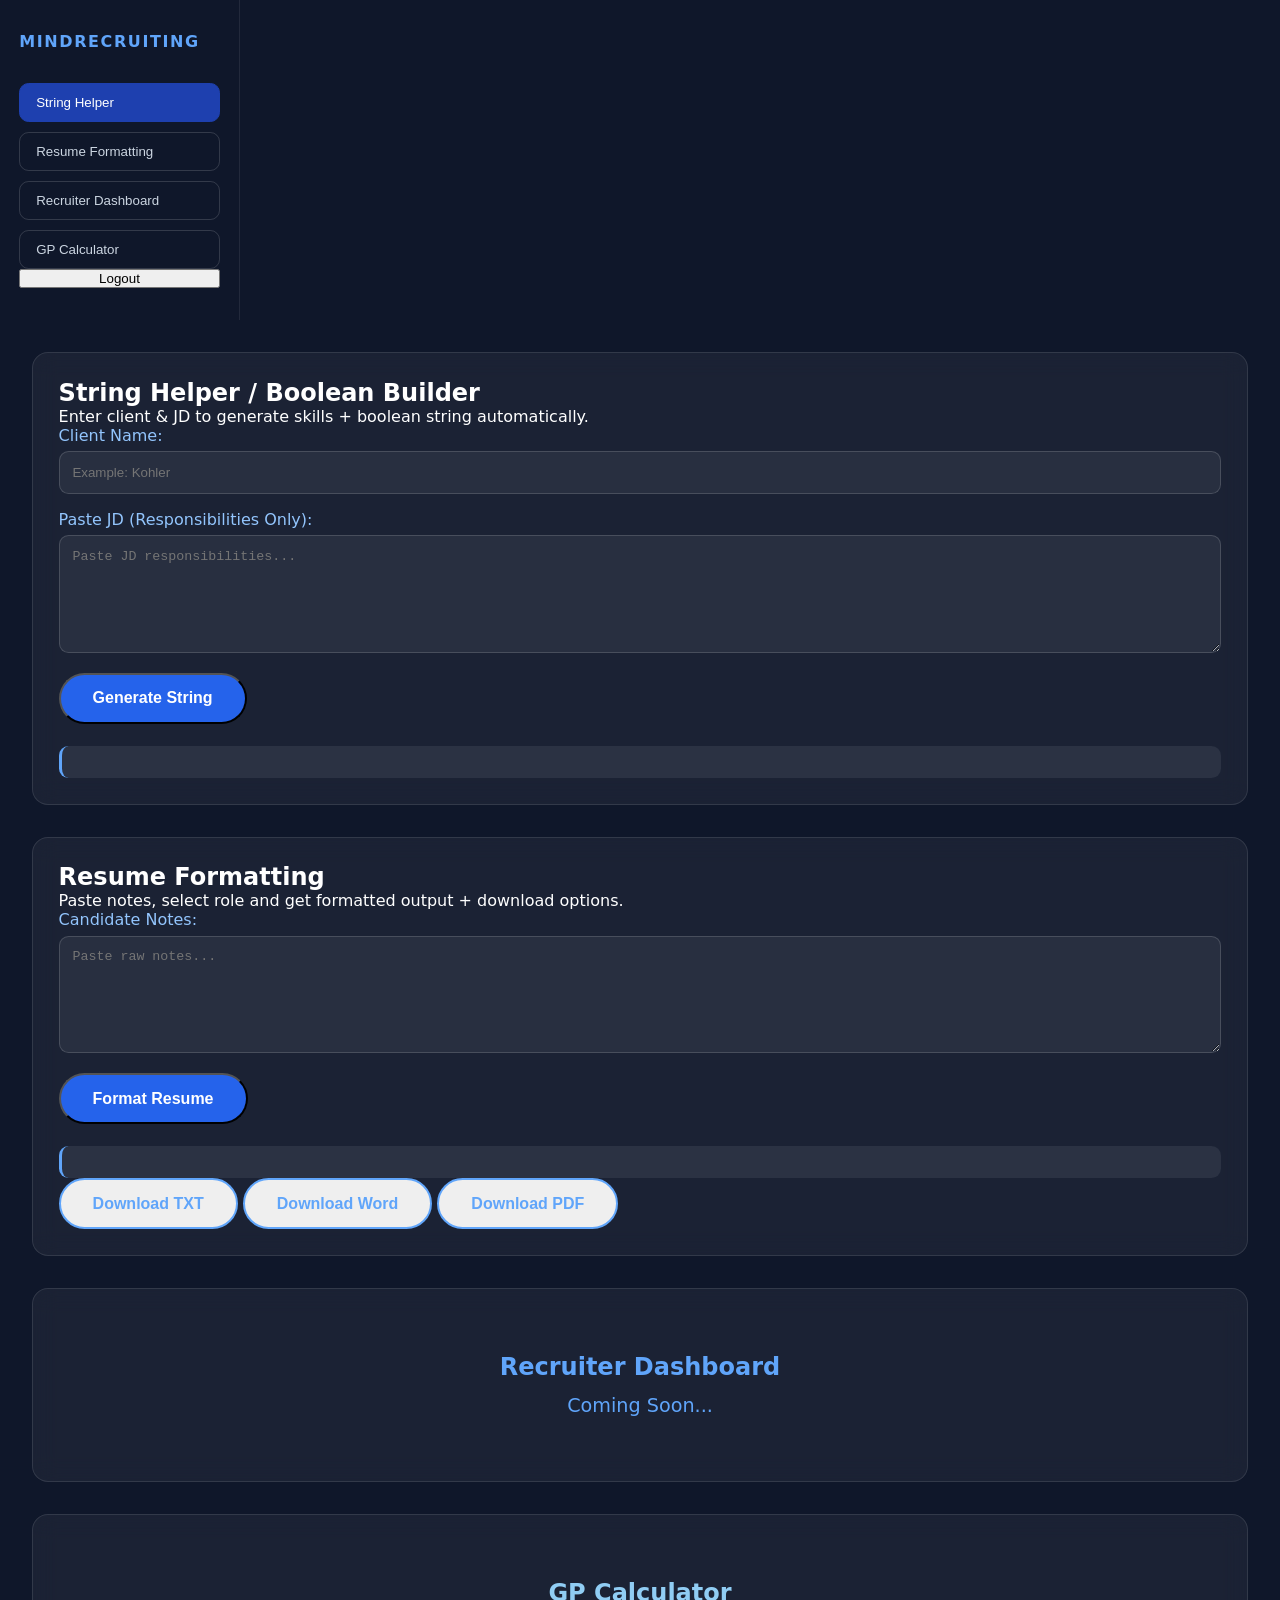
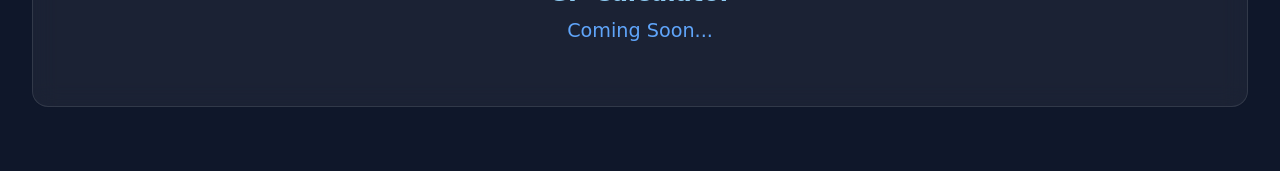
==== commit a1eda31c: "Update dashboard.html" ====
--- a/dashboard.html
+++ b/dashboard.html
@@ -1,196 +1,3 @@
-<!DOCTYPE html>
-<html lang="en">
-<head>
-  <meta charset="UTF-8" />
-  <meta name="viewport" content="width=device-width, initial-scale=1.0" />
-  <title>Dashboard – MindRecruiting</title>
-  <link rel="stylesheet" href="style.css" />
-</head>
-<body class="page-light">
-  <div class="layout">
-    <!-- SIDEBAR -->
-    <aside class="sidebar">
-      <div class="sidebar-header">
-        <div class="brand-small">MindRecruiting</div>
-        <div class="user-email" id="sidebar-email"></div>
-      </div>
-
-      <nav class="sidebar-nav">
-        <button class="sidebar-link active" data-panel="resume">Resume formatting</button>
-        <button class="sidebar-link" data-panel="jd">JD → sourcing breakdown</button>
-        <button class="sidebar-link" data-panel="boolean">Boolean helper</button>
-        <button class="sidebar-link" data-panel="problems">Recruiter problems</button>
-        <button class="sidebar-link" data-panel="self">Self-analysis dashboard</button>
-        <button class="sidebar-link" data-panel="templates">Templates & scripts</button>
-      </nav>
-
-      <button class="btn-logout" onclick="logout()">Logout</button>
-    </aside>
-
-    <!-- MAIN CONTENT -->
-    <main class="main-panel">
-      <!-- RESUME PANEL -->
-      <section class="panel active" id="panel-resume">
-        <h1>Resume formatting tool</h1>
-        <p class="panel-sub">
-          Paste your notes and JD, add a few details, and we’ll suggest a clean summary
-          + bullet points you can tweak before sending to the manager.
-        </p>
-
-        <div class="panel-grid">
-          <div class="panel-column">
-            <div class="field">
-              <label for="res-candidate">Candidate name</label>
-              <input type="text" id="res-candidate" placeholder="e.g. John Doe" />
-            </div>
-
-            <div class="field">
-              <label for="res-experience">Total experience (years)</label>
-              <input type="number" id="res-experience" placeholder="e.g. 5" min="0" />
-            </div>
-
-            <div class="field">
-              <label for="res-role">Target role / title</label>
-              <input type="text" id="res-role" placeholder="e.g. Senior Java Developer" />
-            </div>
-
-            <div class="field">
-              <label for="res-skills">Key skills (comma separated)</label>
-              <input type="text" id="res-skills" placeholder="Java, Spring Boot, Microservices, AWS" />
-            </div>
-
-            <div class="field">
-              <label for="res-notes">Your raw notes / CV highlights</label>
-              <textarea id="res-notes" rows="7"
-                placeholder="Paste your notes, CV highlights or important achievements here..."></textarea>
-            </div>
-
-            <button class="btn btn-primary" onclick="generateResume()">Generate formatted summary</button>
-          </div>
-
-          <div class="panel-column">
-            <div class="field">
-              <label>Suggested summary</label>
-              <textarea id="res-summary" rows="6" readonly
-                placeholder="Summary will appear here..."></textarea>
-            </div>
-
-            <div class="field">
-              <label>Suggested experience bullets</label>
-              <textarea id="res-bullets" rows="10" readonly
-                placeholder="Bullet points will appear here..."></textarea>
-            </div>
-          </div>
-        </div>
-      </section>
-
-      <!-- JD PANEL -->
-      <section class="panel" id="panel-jd">
-        <h1>JD → sourcing breakdown</h1>
-        <p class="panel-sub">
-          Paste a JD and we’ll highlight sample titles, keywords, and questions to clarify with the manager.
-        </p>
-
-        <div class="panel-grid single">
-          <div class="field">
-            <label for="jd-input">Job description</label>
-            <textarea id="jd-input" rows="10"
-              placeholder="Paste the JD here..."></textarea>
-          </div>
-          <button class="btn btn-primary" onclick="generateJDBreakdown()">Generate breakdown</button>
-
-          <div class="field">
-            <label>Suggested breakdown</label>
-            <textarea id="jd-output" rows="12" readonly
-              placeholder="Titles, keywords, locations, competitors & questions will appear here..."></textarea>
-          </div>
-        </div>
-      </section>
-
-      <!-- BOOLEAN PANEL -->
-      <section class="panel" id="panel-boolean">
-        <h1>Boolean helper</h1>
-        <p class="panel-sub">
-          Start simple: give a few titles, must-have skills and locations. We’ll build a base boolean string
-          you can tweak for LinkedIn, Google and job boards.
-        </p>
-
-        <div class="panel-grid single">
-          <div class="field">
-            <label for="bool-titles">Titles</label>
-            <input id="bool-titles" placeholder="Java Developer, Senior Java Engineer, Backend Developer" />
-          </div>
-          <div class="field">
-            <label for="bool-skills">Must-have skills</label>
-            <input id="bool-skills" placeholder="Java, Spring Boot, Microservices" />
-          </div>
-          <div class="field">
-            <label for="bool-location">Location keywords</label>
-            <input id="bool-location" placeholder="Bangalore, Hyderabad, Remote" />
-          </div>
-
-          <button class="btn btn-primary" onclick="generateBoolean()">Generate boolean</button>
-
-          <div class="field">
-            <label>Suggested boolean string</label>
-            <textarea id="bool-output" rows="8" readonly></textarea>
-          </div>
-        </div>
-      </section>
-
-      <!-- PROBLEMS PANEL -->
-      <section class="panel" id="panel-problems">
-        <h1>Recruiter problems</h1>
-        <p class="panel-sub">
-          Quick ideas for common issues – you can later add your own playbook here.
-        </p>
-        <ul class="problem-list">
-          <li><strong>Low response on outreach:</strong> shorten message, add one clear question, try different timing.</li>
-          <li><strong>No-shows on interview:</strong> confirm twice (day before + 2 hours before) with clear agenda.</li>
-          <li><strong>Hiring manager slow feedback:</strong> send 3-line summary + ask for specific yes/no on shortlist.</li>
-          <li><strong>Too many rejections after submission:</strong> align on 3 must-have points with examples in resume.</li>
-        </ul>
-      </section>
-
-      <!-- SELF PANEL -->
-      <section class="panel" id="panel-self">
-        <h1>Self-analysis dashboard</h1>
-        <p class="panel-sub">
-          For now, use this as a simple checklist. Later this can become a proper numbers dashboard.
-        </p>
-        <ul class="checklist">
-          <li>How many JDs did I really understand this week?</li>
-          <li>How many high-quality submittals did I make per JD?</li>
-          <li>Where did candidates drop off – screening, manager, offer, joining?</li>
-          <li>What exact change will I try next week?</li>
-        </ul>
-      </section>
-
-      <!-- TEMPLATES PANEL -->
-      <section class="panel" id="panel-templates">
-        <h1>Templates & scripts</h1>
-        <p class="panel-sub">
-          A small set of starting points you can re-word in your own style.
-        </p>
-        <div class="template-block">
-          <h3>Cold outreach (short)</h3>
-          <pre>
-Hi &lt;Name&gt;,
-
-Saw your background around &lt;skill/role&gt; and thought of a role with &lt;client&gt;.
-If you’re open to a quick chat, what’s a good time today or tomorrow?
-
-Best,
-&lt;Your name&gt;
-          </pre>
-        </div>
-      </section>
-    </main>
-  </div>
-
-  <script src="script.js"></script>
-</body>
-</html>
 <!DOCTYPE html>
 <html lang="en">
 <head>
--- a/style.css
+++ b/style.css
@@ -185,3 +185,110 @@
     width: 300px;
   }
 }
+/* ============ PREMIUM SIDEBAR ============ */
+.sidebar-premium {
+  width: 240px;
+  background: #0f172a;
+  border-right: 1px solid rgba(255,255,255,0.08);
+  padding: 2rem 1.2rem;
+  display: flex;
+  flex-direction: column;
+}
+
+.sidebar-title {
+  font-size: 1rem;
+  font-weight: 700;
+  letter-spacing: 0.1em;
+  margin-bottom: 2rem;
+  color: #60a5fa;
+}
+
+.sidebar-nav {
+  display: flex;
+  flex-direction: column;
+  gap: 0.6rem;
+}
+
+.nav-btn {
+  background: transparent;
+  border: 1px solid rgba(255,255,255,0.15);
+  padding: 0.7rem 1rem;
+  color: #cbd5e1;
+  border-radius: 0.6rem;
+  cursor: pointer;
+  text-align: left;
+  transition: 0.3s;
+}
+
+.nav-btn:hover {
+  background: rgba(255,255,255,0.1);
+}
+
+.nav-btn.active {
+  background: #1e40af;
+  color: #fff;
+  border-color: #1e40af;
+}
+
+/* MAIN PANEL */
+.main-panel {
+  flex: 1;
+  padding: 2rem;
+}
+
+/* GLASS CARDS */
+.glass-card {
+  background: rgba(255,255,255,0.05);
+  padding: 1.6rem;
+  border-radius: 1rem;
+  margin-bottom: 2rem;
+  border: 1px solid rgba(255,255,255,0.1);
+  backdrop-filter: blur(12px);
+}
+
+/* FORM INPUTS */
+.form-block label {
+  color: #93c5fd;
+}
+
+.form-block input,
+.form-block textarea {
+  width: 100%;
+  padding: 0.8rem;
+  margin-top: 0.4rem;
+  margin-bottom: 1rem;
+  background: rgba(255,255,255,0.06);
+  border: 1px solid rgba(255,255,255,0.15);
+  border-radius: 0.6rem;
+  color: #fff;
+}
+
+/* OUTPUT BOX */
+.output-box {
+  margin-top: 1.4rem;
+  padding: 1rem;
+  background: rgba(255,255,255,0.07);
+  border-left: 3px solid #60a5fa;
+  border-radius: 0.6rem;
+  white-space: pre-wrap;
+  color: #e2e8f0;
+}
+
+/* COMING SOON */
+.center-box {
+  display: flex;
+  flex-direction: column;
+  align-items: center;
+  padding: 4rem 1rem;
+}
+
+.coming-blink {
+  color: #60a5fa;
+  font-size: 1.2rem;
+  margin-top: 0.8rem;
+  animation: blink 1.2s infinite;
+}
+
+@keyframes blink {
+  50% { opacity: 0.4; }
+}
